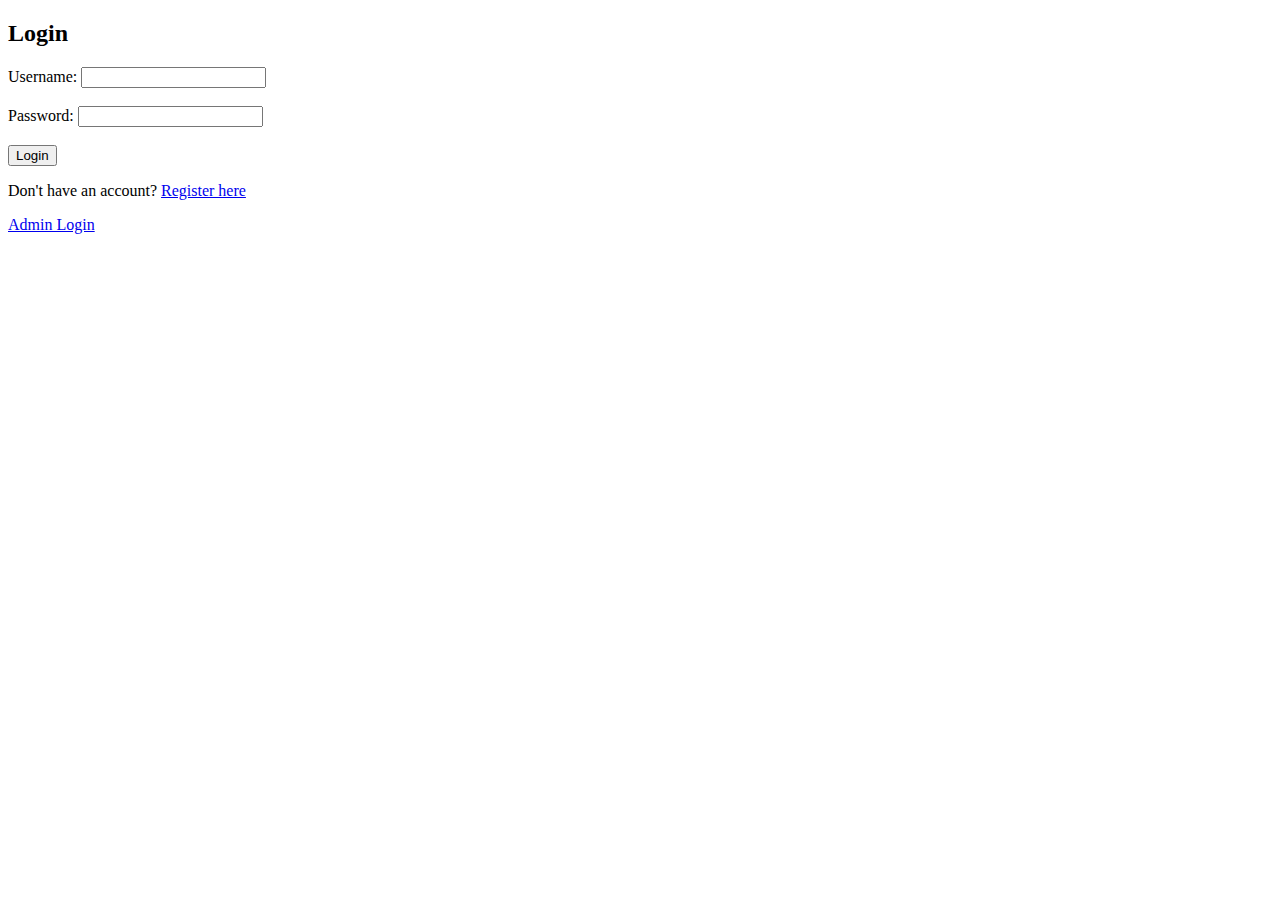
==== index.html @ bfd430eb "Add files via upload" ====
<!DOCTYPE html>
<html lang="en">
<head>
    <meta charset="UTF-8">
    <meta name="viewport" content="width=device-width, initial-scale=1.0">
    <title>Login</title>
    <link rel="stylesheet" href="/css/styles.css">
    <script>// index.html
        function validateLoginForm() {
            const username = document.getElementById('username').value;
            const password = document.getElementById('password').value;
        
            if (!username) {
                alert('Username cannot be null.');
                return false;
            }
            if (!password) {
                alert('Password cannot be null.');
                return false;
            }
        
            // Retrieve user details from local storage
            const storedUser = JSON.parse(localStorage.getItem('user'));
            if (storedUser && storedUser.username === username && storedUser.password === password) {
                // alert('Login successful! Redirecting to home page...');
                setTimeout(() => {
                    window.location.href = 'home.html';
                }, 1000);
            } else {
                alert('Invalid username or password.');
                return false;
            }
        
            return false;
        }</script>
</head>
<body>
    <div class="container">
        <h2>Login</h2>
        <form onsubmit="return validateLoginForm()">
            <label for="username">Username:</label>
            <input type="text" id="username" name="username" required><br><br>
            <label for="password">Password:</label>
            <input type="password" id="password" name="password" required><br><br>
            <input type="submit" value="Login">
        </form>
        <p>Don't have an account? <a href="register.html">Register here</a></p>
        <p><a href="admin_login.html">Admin Login</a></p>
    </div>
</body>
</html>
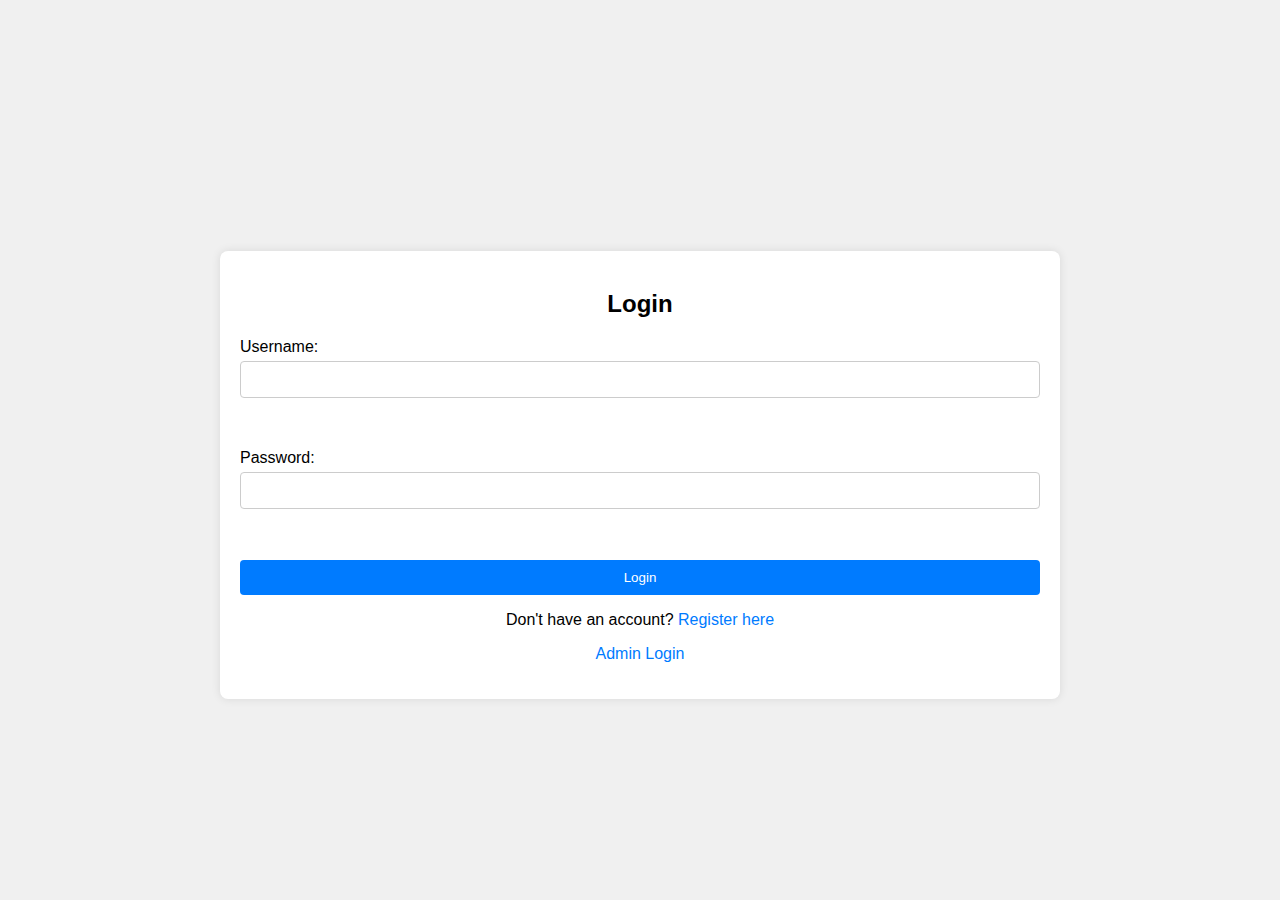
==== commit 4ffc324b: "Update index.html" ====
--- a/index.html
+++ b/index.html
@@ -4,8 +4,9 @@
     <meta charset="UTF-8">
     <meta name="viewport" content="width=device-width, initial-scale=1.0">
     <title>Login</title>
-    <link rel="stylesheet" href="/css/styles.css">
-    <script>// index.html
+    <link rel="stylesheet" href="styles.css">
+    <script>
+        // index.html
         function validateLoginForm() {
             const username = document.getElementById('username').value;
             const password = document.getElementById('password').value;
@@ -48,4 +49,4 @@
         <p><a href="admin_login.html">Admin Login</a></p>
     </div>
 </body>
-</html>+</html>
--- a/styles.css
+++ b/styles.css
@@ -0,0 +1,140 @@
+body {
+    font-family: Arial, sans-serif;
+    background-color: #f0f0f0;
+    margin: 0;
+    display: flex;
+    justify-content: center;
+    align-items: center;
+    height: 100vh;
+}
+
+.container {
+    background-color: #fff;
+    padding: 20px;
+    border-radius: 8px;
+    box-shadow: 0 0 10px rgba(0, 0, 0, 0.1);
+    width: 80%;
+    max-width: 800px;
+    margin-top: 50px;
+}
+
+h2, h3 {
+    text-align: center;
+    margin-bottom: 20px;
+}
+
+.section {
+    margin-bottom: 30px;
+}
+
+form {
+    display: flex;
+    flex-direction: column;
+}
+
+label {
+    margin-bottom: 5px;
+}
+
+input[type="text"],
+input[type="password"],
+input[type="email"],
+input[type="number"],
+input[type="date"],
+select {
+    padding: 10px;
+    margin-bottom: 15px;
+    border: 1px solid #ccc;
+    border-radius: 4px;
+}
+
+input[type="submit"],
+button {
+    padding: 10px;
+    background-color: #007BFF;
+    color: #fff;
+    border: none;
+    border-radius: 4px;
+    cursor: pointer;
+}
+
+input[type="submit"]:hover,
+button:hover {
+    background-color: #0056b3;
+}
+
+p {
+    text-align: center;
+}
+
+a {
+    color: #007BFF;
+    text-decoration: none;
+}
+
+a:hover {
+    text-decoration: underline;
+}
+
+.ticket {
+    border: 1px solid #ccc;
+    padding: 10px;
+    border-radius: 4px;
+    margin-bottom: 10px;
+}
+
+.login-container {
+    background-color: #fff;
+    padding: 20px;
+    border-radius: 8px;
+    box-shadow: 0 0 10px rgba(0, 0, 0, 0.1);
+    width: 300px;
+    text-align: center;
+}
+
+.login-container h1 {
+    margin-bottom: 20px;
+}
+
+.login-container form {
+    display: flex;
+    flex-direction: column;
+}
+
+.login-container label {
+    margin-bottom: 5px;
+}
+
+.login-container input[type="text"],
+.login-container input[type="password"],
+.login-container input[type="email"] {
+    padding: 10px;
+    margin-bottom: 15px;
+    border: 1px solid #ccc;
+    border-radius: 4px;
+}
+
+.login-container input[type="submit"],
+.login-container button {
+    padding: 10px;
+    background-color: #007BFF;
+    color: #fff;
+    border: none;
+    border-radius: 4px;
+    cursor: pointer;
+}
+
+.login-container input[type="submit"]:hover,
+.login-container button:hover {
+    background-color: #0056b3;
+}
+
+.login-options {
+    display: flex;
+    justify-content: space-between;
+}
+
+.login-options button {
+    width: 100%;
+    margin-top: 10px;
+}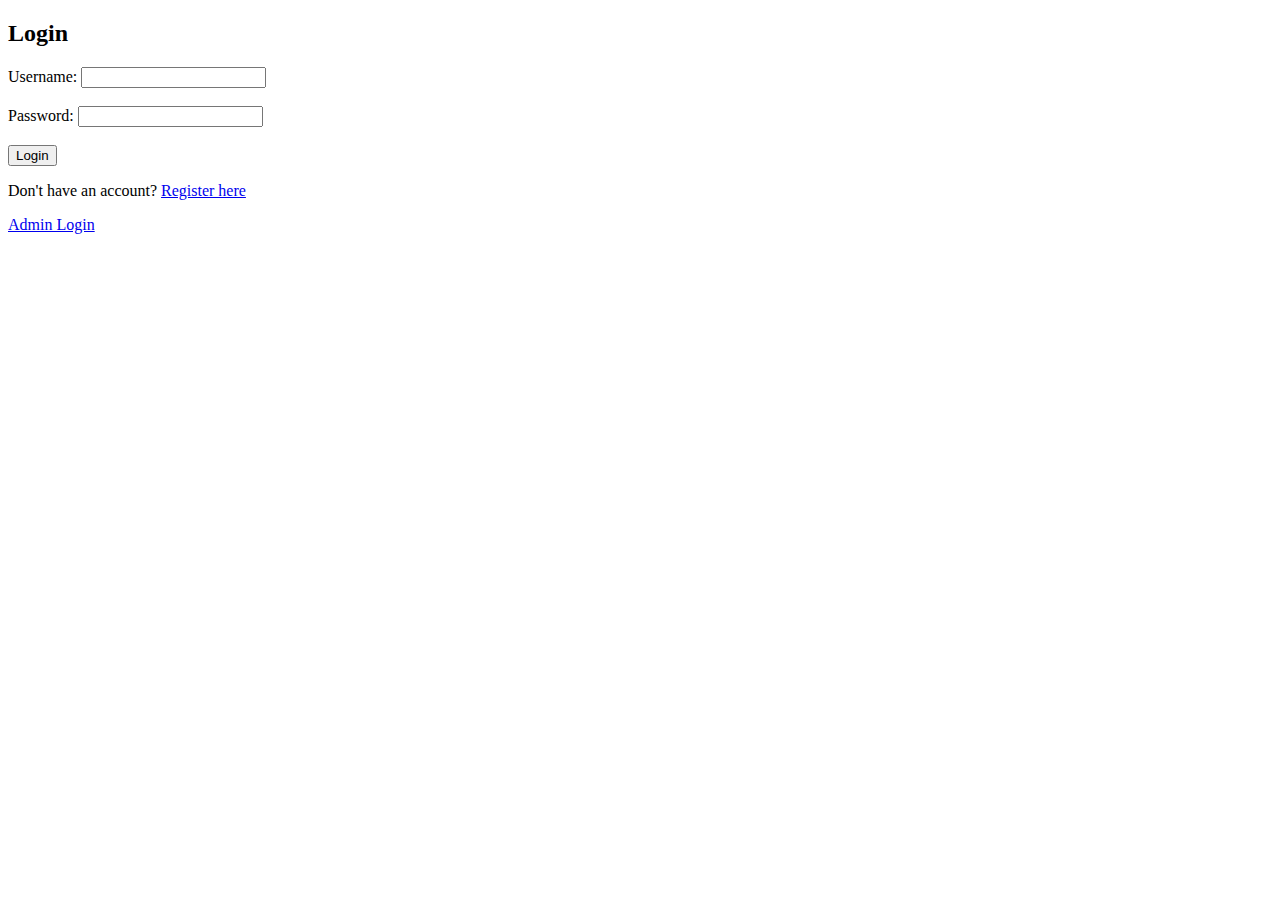
==== commit bbfed843: "Add files via upload" ====
--- a/index.html
+++ b/index.html
@@ -4,9 +4,8 @@
     <meta charset="UTF-8">
     <meta name="viewport" content="width=device-width, initial-scale=1.0">
     <title>Login</title>
-    <link rel="stylesheet" href="styles.css">
-    <script>
-        // index.html
+    <link rel="stylesheet" href="/css/styles.css">
+    <script>// index.html
         function validateLoginForm() {
             const username = document.getElementById('username').value;
             const password = document.getElementById('password').value;
@@ -49,4 +48,4 @@
         <p><a href="admin_login.html">Admin Login</a></p>
     </div>
 </body>
-</html>
+</html>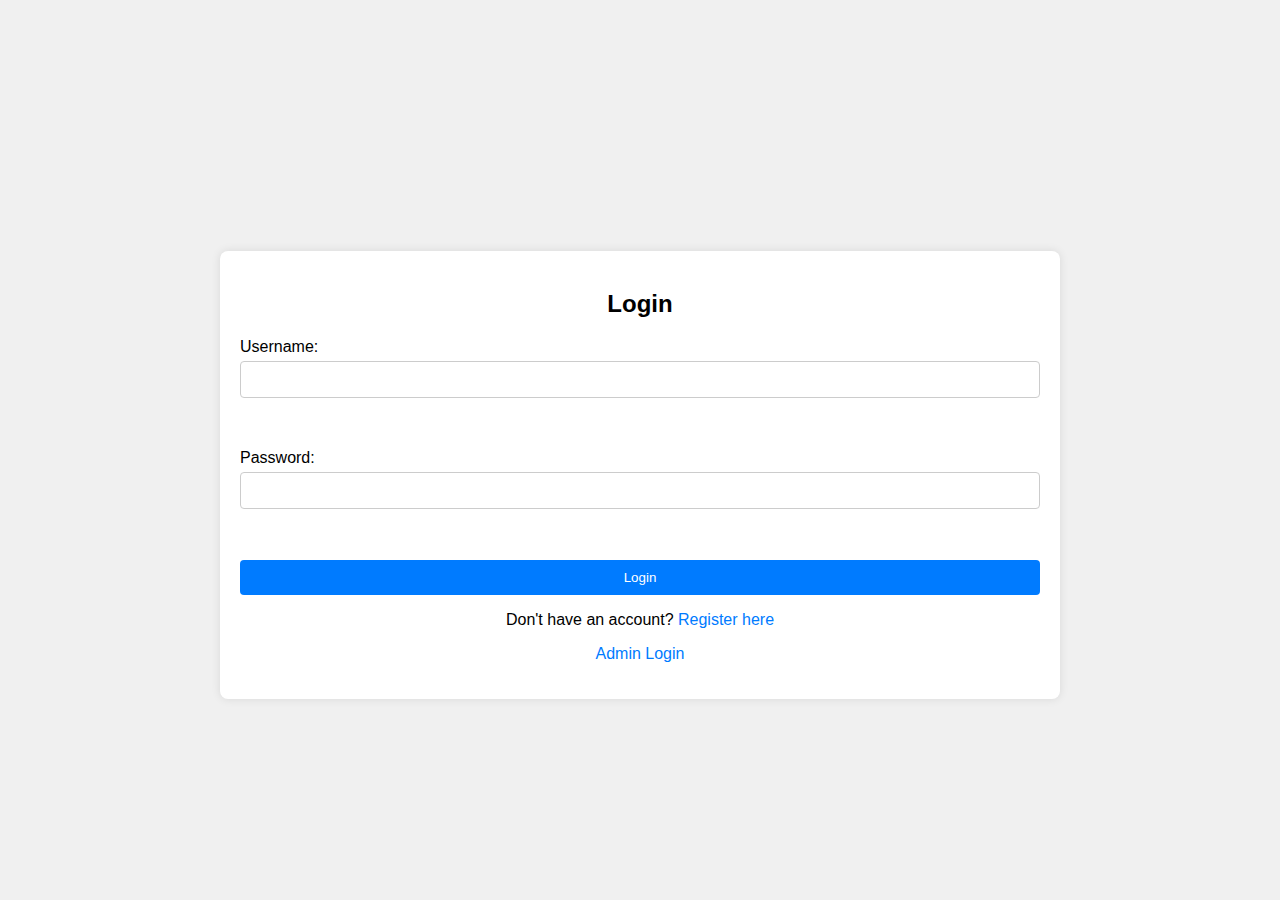
==== commit 2271cdd3: "Update index.html" ====
--- a/index.html
+++ b/index.html
@@ -4,8 +4,9 @@
     <meta charset="UTF-8">
     <meta name="viewport" content="width=device-width, initial-scale=1.0">
     <title>Login</title>
-    <link rel="stylesheet" href="/css/styles.css">
-    <script>// index.html
+    <link rel="stylesheet" href="styles.css">
+    <script>
+        // index.html
         function validateLoginForm() {
             const username = document.getElementById('username').value;
             const password = document.getElementById('password').value;
@@ -48,4 +49,4 @@
         <p><a href="admin_login.html">Admin Login</a></p>
     </div>
 </body>
-</html>+</html>
--- a/styles.css
+++ b/styles.css
@@ -0,0 +1,140 @@
+body {
+    font-family: Arial, sans-serif;
+    background-color: #f0f0f0;
+    margin: 0;
+    display: flex;
+    justify-content: center;
+    align-items: center;
+    height: 100vh;
+}
+
+.container {
+    background-color: #fff;
+    padding: 20px;
+    border-radius: 8px;
+    box-shadow: 0 0 10px rgba(0, 0, 0, 0.1);
+    width: 80%;
+    max-width: 800px;
+    margin-top: 50px;
+}
+
+h2, h3 {
+    text-align: center;
+    margin-bottom: 20px;
+}
+
+.section {
+    margin-bottom: 30px;
+}
+
+form {
+    display: flex;
+    flex-direction: column;
+}
+
+label {
+    margin-bottom: 5px;
+}
+
+input[type="text"],
+input[type="password"],
+input[type="email"],
+input[type="number"],
+input[type="date"],
+select {
+    padding: 10px;
+    margin-bottom: 15px;
+    border: 1px solid #ccc;
+    border-radius: 4px;
+}
+
+input[type="submit"],
+button {
+    padding: 10px;
+    background-color: #007BFF;
+    color: #fff;
+    border: none;
+    border-radius: 4px;
+    cursor: pointer;
+}
+
+input[type="submit"]:hover,
+button:hover {
+    background-color: #0056b3;
+}
+
+p {
+    text-align: center;
+}
+
+a {
+    color: #007BFF;
+    text-decoration: none;
+}
+
+a:hover {
+    text-decoration: underline;
+}
+
+.ticket {
+    border: 1px solid #ccc;
+    padding: 10px;
+    border-radius: 4px;
+    margin-bottom: 10px;
+}
+
+.login-container {
+    background-color: #fff;
+    padding: 20px;
+    border-radius: 8px;
+    box-shadow: 0 0 10px rgba(0, 0, 0, 0.1);
+    width: 300px;
+    text-align: center;
+}
+
+.login-container h1 {
+    margin-bottom: 20px;
+}
+
+.login-container form {
+    display: flex;
+    flex-direction: column;
+}
+
+.login-container label {
+    margin-bottom: 5px;
+}
+
+.login-container input[type="text"],
+.login-container input[type="password"],
+.login-container input[type="email"] {
+    padding: 10px;
+    margin-bottom: 15px;
+    border: 1px solid #ccc;
+    border-radius: 4px;
+}
+
+.login-container input[type="submit"],
+.login-container button {
+    padding: 10px;
+    background-color: #007BFF;
+    color: #fff;
+    border: none;
+    border-radius: 4px;
+    cursor: pointer;
+}
+
+.login-container input[type="submit"]:hover,
+.login-container button:hover {
+    background-color: #0056b3;
+}
+
+.login-options {
+    display: flex;
+    justify-content: space-between;
+}
+
+.login-options button {
+    width: 100%;
+    margin-top: 10px;
+}